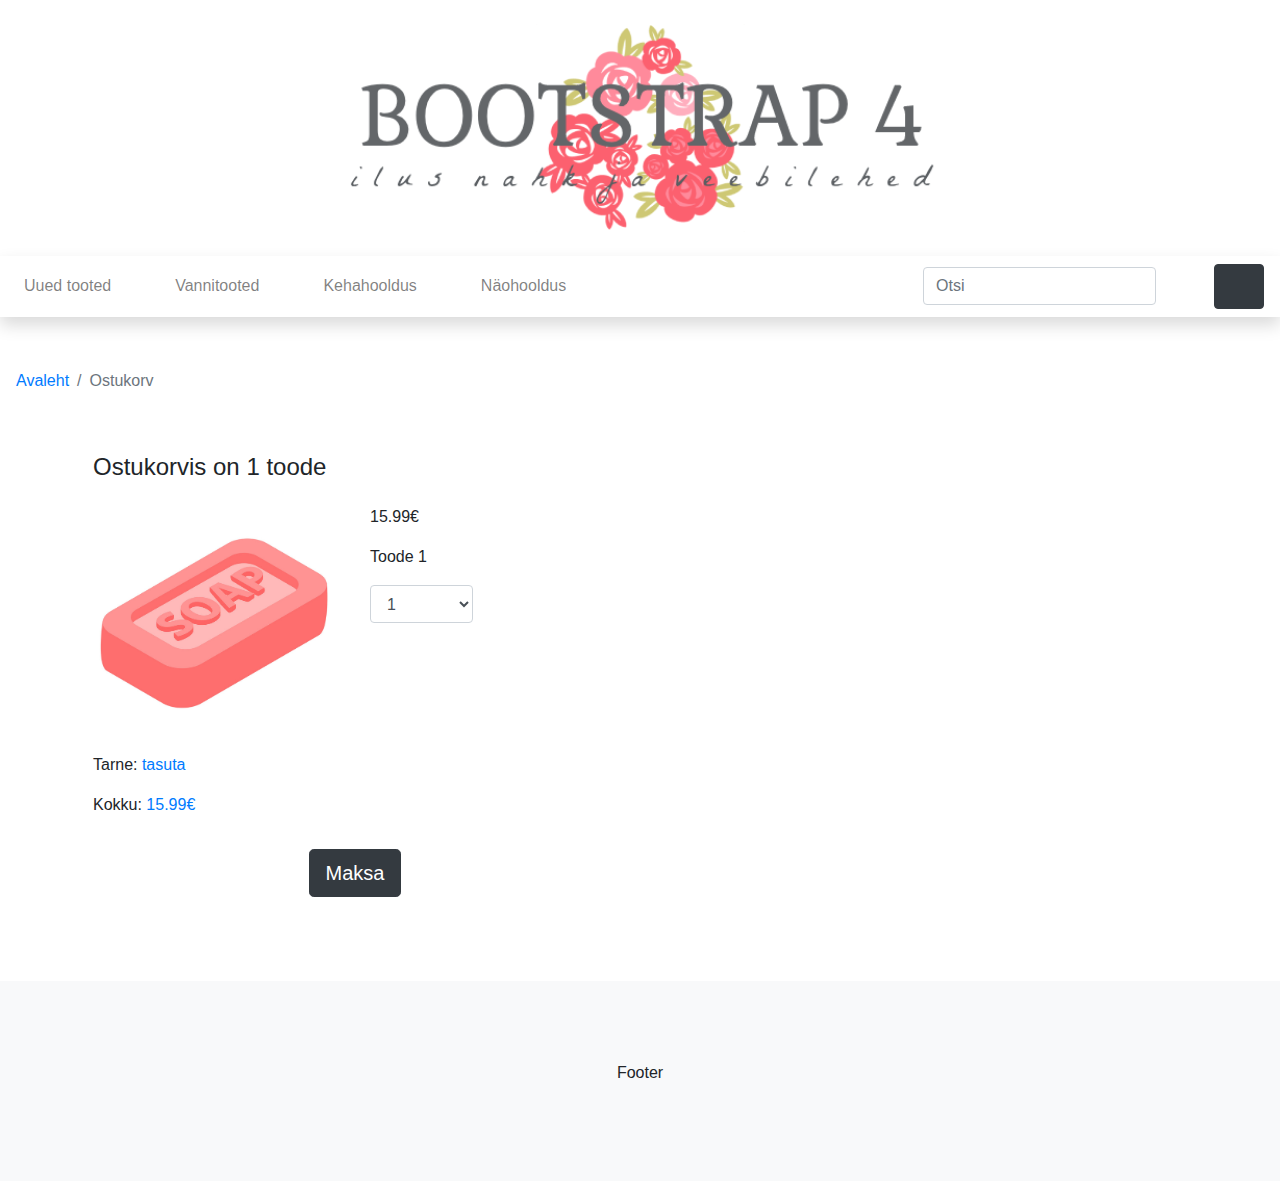
==== cart.html @ 9862b307 "kodutöö 3" ====
<!doctype html>
<html lang="ee">
    <head>
        <meta charset="utf-8">
        <meta http-equiv="X-UA-Compatible" content="IE=edge">
        <meta name="viewport" content="width=device-width, initial-scale=1, shrink-to-fit=no">
        <meta name="description" content=""> 
        <meta name="author" content="">
        <title>Ostukorv</title>
        <!-- Bootstrap CSS -->
        <link rel="stylesheet" href="https://stackpath.bootstrapcdn.com/bootstrap/4.3.1/css/bootstrap.min.css" integrity="sha384-ggOyR0iXCbMQv3Xipma34MD+dH/1fQ784/j6cY/iJTQUOhcWr7x9JvoRxT2MZw1T" crossorigin="anonymous"> 
        <!-- minu CSS -->
        <link rel="stylesheet" href="custom.css">
    </head>
    <body>
        <!-- päis -->
        <header class="py-2">
            <div class="container-fluid">
                <div class="row">
                    <div class="col-lg-12 my-3 text-center"><img src="logo2.png" width="50%"></div>              
                </div>          
            </div>
        </header>
        <!-- navigatsioon -->
        <nav class="navbar navbar-expand-lg navbar-light bg-white shadow">
            <button class="navbar-toggler" type="button" data-toggle="collapse" data-target="#navbarNavDropdown" aria-controls="navbarNavDropdown" aria-expanded="false" aria-label="Toggle navigation">
                <span class="navbar-toggler-icon"></span>
            </button>
            <div class="collapse navbar-collapse" id="navbarNavDropdown">
                <ul class="navbar-nav mr-auto">
                    <li class="nav-item"><a class="nav-link" href="#">Uued tooted</a></li>
                    <li class="nav-item dropdown">
                        <a class="nav-link" href="#" id="navbarDropdownMenuLink" data-toggle="dropdown" aria-haspopup="true" aria-expanded="false">Vannitooted</a> 
                        <div class="dropdown-menu" aria-labelledby="navbarDropdownMenuLink"> 
                            <a class="dropdown-item" href="#">Vannisoolad</a> 
                            <a class="dropdown-item" href="#">Vannipiimad</a> 
                            <a class="dropdown-item" href="#">Vannipommid</a>
                            <a class="dropdown-item" href="list.html">Seebid ja du&scaron;igeelid</a>
                        </div> 
                    </li> 
                    <li class="nav-item dropdown"> 
                        <a class="nav-link" href="#" id="navbarDropdownMenuLink" data-toggle="dropdown" aria-haspopup="true" aria-expanded="false">Kehahooldus</a> 
                        <div class="dropdown-menu" aria-labelledby="navbarDropdownMenuLink"> 
                            <a class="dropdown-item" href="#">Kehakreemid</a> 
                            <a class="dropdown-item" href="#">Keha&otilde;lid</a> 
                            <a class="dropdown-item" href="#">Kehakoorijad</a> 
                            <a class="dropdown-item" href="#">Deodorandid</a> 
                            <a class="dropdown-item" href="#">K&auml;te ja jalgade hooldus</a>  
                        </div> 
                    </li> 
                    <li class="nav-item dropdown"> 
                        <a class="nav-link" href="#" id="navbarDropdownMenuLink" data-toggle="dropdown" aria-haspopup="true" aria-expanded="false">N&auml;ohooldus</a> 
                        <div class="dropdown-menu" aria-labelledby="navbarDropdownMenuLink"> 
                            <a class="dropdown-item" href="#">Puhastus ja toniseerimine</a> 
                            <a class="dropdown-item" href="#">Niisutus ja toitmine</a> 
                            <a class="dropdown-item" href="#">Koorijad ja maskid</a> 
                        </div> 
                    </li> 
                </ul>
                <!-- search -->
                <form class="form-inline m-2 my-lg-0">
                    <input class="form-control mr-sm-2" type="search" placeholder="Otsi" aria-label="Search">
                    <button class="btn btn-outline-white my-2 my-sm-0" type="submit"><svg class="lnr lnr-magnifier"><use xlink:href="#lnr-magnifier"></use></svg></button>
                </form>
            </div>
            <!-- cart -->
            <a href="cart.html"><button class="btn btn-dark my-2 my-sm-0" type="submit"><svg class="lnr lnr-cart"><use xlink:href="#lnr-cart"></use></svg></button></a>
        </nav> 
        <section>
            <!-- breadcrumb -->
            <nav aria-label="breadcrumb" >
                <ol class="breadcrumb bg-white my-2">
                    <li class="breadcrumb-item"><a href="index.html">Avaleht</a></li>
                    <li class="breadcrumb-item active">Ostukorv</li>
                </ol>
            </nav>
        </section>
        <!-- ostukorv -->
        <section>
            <div class="container">
                <div class="row">
                    <div class="col-lg-6 d-flex align-items-start flex-column">
                        <div class="mb-auto p-2"><h4>Ostukorvis on 1 toode</h4></div>    
                        <div class="mb-auto p-2 row">
                            <div class="col-lg-6">
                                <img src="soap.png" width="100%">
                            </div>
                            <div class="col-lg-6">
                                <p>15.99&#8364;</p>
                                <p>Toode 1</p>
                                    <select class="form-control col-lg-5 form-sm" id="kogus">
                                        <option>0</option>
                                        <option selected="selected">1</option>
                                        <option>2</option>
                                        <option>3</option>
                                    </select>
                                <br/>
                            </div>            
                        </div>
                        <div class="p-2">
                            <p>Tarne: <span class="text-primary">tasuta</span></p>
                            <p>Kokku: <span class="text-primary">15.99&#8364;</span></p>
                        </div>
                        <div class="p-2 mx-auto">
                            <a href="kinnitus.html" class="btn btn-dark btn-lg mb-3">Maksa</a>
                        </div>
                    </div>
                    <div class="col-lg-6">
                    <!-- TODO! --->
                    </div>           
                </div>   
            </div>
        </section>
        <!-- jalus -->
        <footer class="bg-light">
            <div class="container-fluid">
                <div class="row">
                    <!-- TODO! -->
                    <div class="col-lg-12 text-center"><p>Footer</p></div>
                </div>
            </div>
        </footer>       
        <!-- jQuery, Popper.js, Bootstrap JS -->
        <script src="https://code.jquery.com/jquery-3.3.1.slim.min.js" integrity="sha384-q8i/X+965DzO0rT7abK41JStQIAqVgRVzpbzo5smXKp4YfRvH+8abtTE1Pi6jizo" crossorigin="anonymous"></script>
        <script src="https://cdnjs.cloudflare.com/ajax/libs/popper.js/1.14.7/umd/popper.min.js" integrity="sha384-UO2eT0CpHqdSJQ6hJty5KVphtPhzWj9WO1clHTMGa3JDZwrnQq4sF86dIHNDz0W1" crossorigin="anonymous"></script>
        <script src="https://stackpath.bootstrapcdn.com/bootstrap/4.3.1/js/bootstrap.min.js" integrity="sha384-JjSmVgyd0p3pXB1rRibZUAYoIIy6OrQ6VrjIEaFf/nJGzIxFDsf4x0xIM+B07jRM" crossorigin="anonymous"></script>
        <script src="https://cdn.linearicons.com/free/1.0.0/svgembedder.min.js"></script>
    </body>
</html>
---- custom.css ----
.lnr {
    display: inline-block;
    fill: currentColor;
    width: 1em;
    height: 1em;
    vertical-align: -0.05em;
    stroke-width: 2;
}

.lnr-cart {
    width: 1.5em;
    height: 1.5em;
}

.lnr-magnifier {
    color: #000000;   
}

.navbar-nav li {
    margin-right: 3em;
}

section {
    margin-top: 40px;
}

.h {
    text-align: center;
}

.card-body {
    align-content: center;
}

footer {
    margin-top: 60px;
    padding: 5em;
}
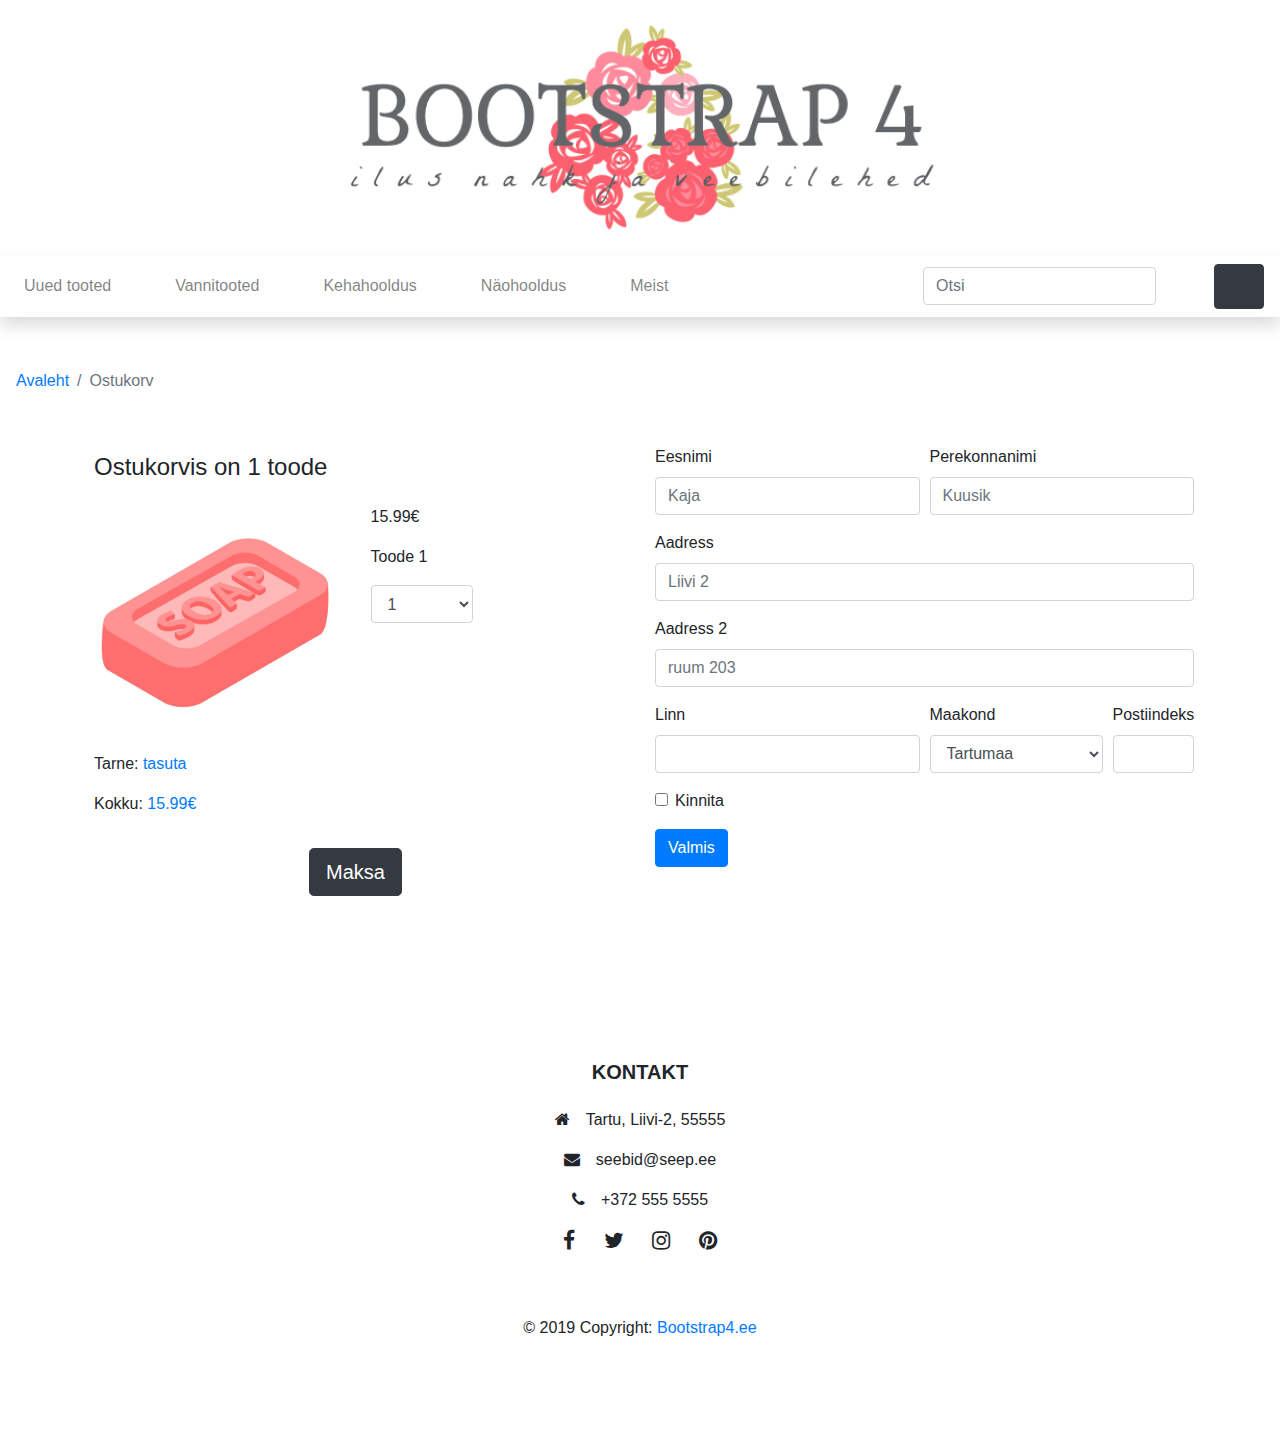
==== commit 474a5c99: "kodutöö 3" ====
--- a/cart.html
+++ b/cart.html
@@ -11,6 +11,7 @@
         <link rel="stylesheet" href="https://stackpath.bootstrapcdn.com/bootstrap/4.3.1/css/bootstrap.min.css" integrity="sha384-ggOyR0iXCbMQv3Xipma34MD+dH/1fQ784/j6cY/iJTQUOhcWr7x9JvoRxT2MZw1T" crossorigin="anonymous"> 
         <!-- minu CSS -->
         <link rel="stylesheet" href="custom.css">
+        <link rel="stylesheet" href="https://cdnjs.cloudflare.com/ajax/libs/font-awesome/4.7.0/css/font-awesome.min.css">
     </head>
     <body>
         <!-- päis -->
@@ -55,7 +56,8 @@
                             <a class="dropdown-item" href="#">Niisutus ja toitmine</a> 
                             <a class="dropdown-item" href="#">Koorijad ja maskid</a> 
                         </div> 
-                    </li> 
+                    </li>
+                    <li class="nav-item"><a class="nav-link" href="meist.html">Meist</a></li>
                 </ul>
                 <!-- search -->
                 <form class="form-inline m-2 my-lg-0">
@@ -106,20 +108,99 @@
                         </div>
                     </div>
                     <div class="col-lg-6">
-                    <!-- TODO! --->
+                        <form>
+                            <div class="form-row">
+                                <div class="form-group col-md-6">
+                                    <label for="inputFirstName">Eesnimi</label>
+                                    <input type="email" class="form-control" id="inputFirstName" placeholder="Kaja">
+                                </div>
+                                <div class="form-group col-md-6">
+                                    <label for="inputLastName">Perekonnanimi</label>
+                                    <input type="password" class="form-control" id="inputLastName" placeholder="Kuusik">
+                                </div>
+                            </div>
+                            <div class="form-group">
+                                <label for="inputAddress">Aadress</label>
+                                <input type="text" class="form-control" id="inputAddress" placeholder="Liivi 2">
+                            </div>
+                            <div class="form-group">
+                                <label for="inputAddress2">Aadress 2</label>
+                                <input type="text" class="form-control" id="inputAddress2" placeholder="ruum 203">
+                            </div>
+                            <div class="form-row">
+                                <div class="form-group col-md-6">
+                                    <label for="inputCity">Linn</label>
+                                    <input type="text" class="form-control" id="inputCity">
+                                </div>
+                                <div class="form-group col-md-4">
+                                    <label for="inputState">Maakond</label>
+                                    <select id="inputState" class="form-control">
+                                        <option>Harjumaa</option>
+                                        <option selected>Tartumaa</option>
+                                        <option>Viljandimaa</option>
+                                    </select>
+                                </div>
+                                <div class="form-group col-md-2">
+                                    <label for="inputZip">Postiindeks</label>
+                                    <input type="text" class="form-control" id="inputZip">
+                                </div>
+                            </div>
+                            <div class="form-group">
+                                <div class="form-check">
+                                    <input class="form-check-input" type="checkbox" id="gridCheck">
+                                    <label class="form-check-label" for="gridCheck">
+                                        Kinnita
+                                    </label>
+                                </div>
+                            </div>
+                            <button type="submit" class="btn btn-primary">Valmis</button>
+                        </form>
                     </div>           
                 </div>   
             </div>
         </section>
         <!-- jalus -->
-        <footer class="bg-light">
-            <div class="container-fluid">
-                <div class="row">
-                    <!-- TODO! -->
-                    <div class="col-lg-12 text-center"><p>Footer</p></div>
+        <footer class="page-footer font-small indigo">
+            <div class="container text-center">
+
+                <h5 class="font-weight-bold text-uppercase mb-4">Kontakt</h5>
+                <ul class="list-unstyled">
+                    <li>
+                        <p>
+                            <i class="fa fa-home mr-3"></i>Tartu, Liivi-2, 55555</p>
+                    </li>
+                    <li>
+                        <p>
+                            <i class="fa fa-envelope mr-3"></i>seebid@seep.ee</p>
+                    </li>
+                    <li>
+                        <p>
+                            <i class="fa fa-phone mr-3"></i>+372 555 5555</p>
+                    </li>
+                </ul>
+                <div class="mb-5 flex-center">
+                    <!-- Facebook -->
+                    <a class="fb-ic">
+                        <i class="fa fa-facebook-f fa-lg white-text mr-4"> </i>
+                    </a>
+                    <!-- Twitter -->
+                    <a class="tw-ic">
+                        <i class="fa fa-twitter fa-lg white-text mr-4"> </i>
+                    </a>
+                    <!--Instagram-->
+                    <a class="ins-ic">
+                        <i class="fa fa-instagram fa-lg white-text mr-4"> </i>
+                    </a>
+                    <!--Pinterest-->
+                    <a class="pin-ic">
+                        <i class="fa fa-pinterest fa-lg white-text"> </i>
+                    </a>
                 </div>
             </div>
-        </footer>       
+            <div class="footer-copyright text-center py-3">© 2019 Copyright:
+                <a href="https://mdbootstrap.com/education/bootstrap/"> Bootstrap4.ee</a>
+            </div>
+        </footer>
         <!-- jQuery, Popper.js, Bootstrap JS -->
         <script src="https://code.jquery.com/jquery-3.3.1.slim.min.js" integrity="sha384-q8i/X+965DzO0rT7abK41JStQIAqVgRVzpbzo5smXKp4YfRvH+8abtTE1Pi6jizo" crossorigin="anonymous"></script>
         <script src="https://cdnjs.cloudflare.com/ajax/libs/popper.js/1.14.7/umd/popper.min.js" integrity="sha384-UO2eT0CpHqdSJQ6hJty5KVphtPhzWj9WO1clHTMGa3JDZwrnQq4sF86dIHNDz0W1" crossorigin="anonymous"></script>
--- a/custom.css
+++ b/custom.css
@@ -35,4 +35,75 @@
 footer {
     margin-top: 60px;
     padding: 5em;
+}
+
+.jumbotron {
+    background-color: mistyrose;
+}
+
+.about {
+    text-align: center;
+}
+
+.about h1 {
+    font-size: 80px;
+    padding: 40px;
+}
+
+.about img {
+    height: 70%;
+    width: 70%;
+}
+
+
+.column {
+    float: left;
+    width: 33.3%;
+    margin-bottom: 16px;
+    padding: 0 8px;
+}
+
+/* Display the columns below each other instead of side by side on small screens */
+@media screen and (max-width: 650px) {
+    .column {
+        width: 100%;
+        display: block;
+    }
+}
+
+/* Add some shadows to create a card effect */
+.card {
+    box-shadow: 0 4px 8px 0 rgba(0, 0, 0, 0.2);
+}
+
+/* Some left and right padding inside the container */
+.container {
+    padding: 0 16px;
+}
+
+/* Clear floats */
+.container::after, .row::after {
+    content: "";
+    clear: both;
+    display: table;
+}
+
+.title {
+    color: grey;
+}
+
+.button {
+    border: none;
+    outline: 0;
+    display: inline-block;
+    padding: 8px;
+    color: white;
+    background-color: #000;
+    text-align: center;
+    cursor: pointer;
+    width: 100%;
+}
+
+.button:hover {
+    background-color: #555;
 }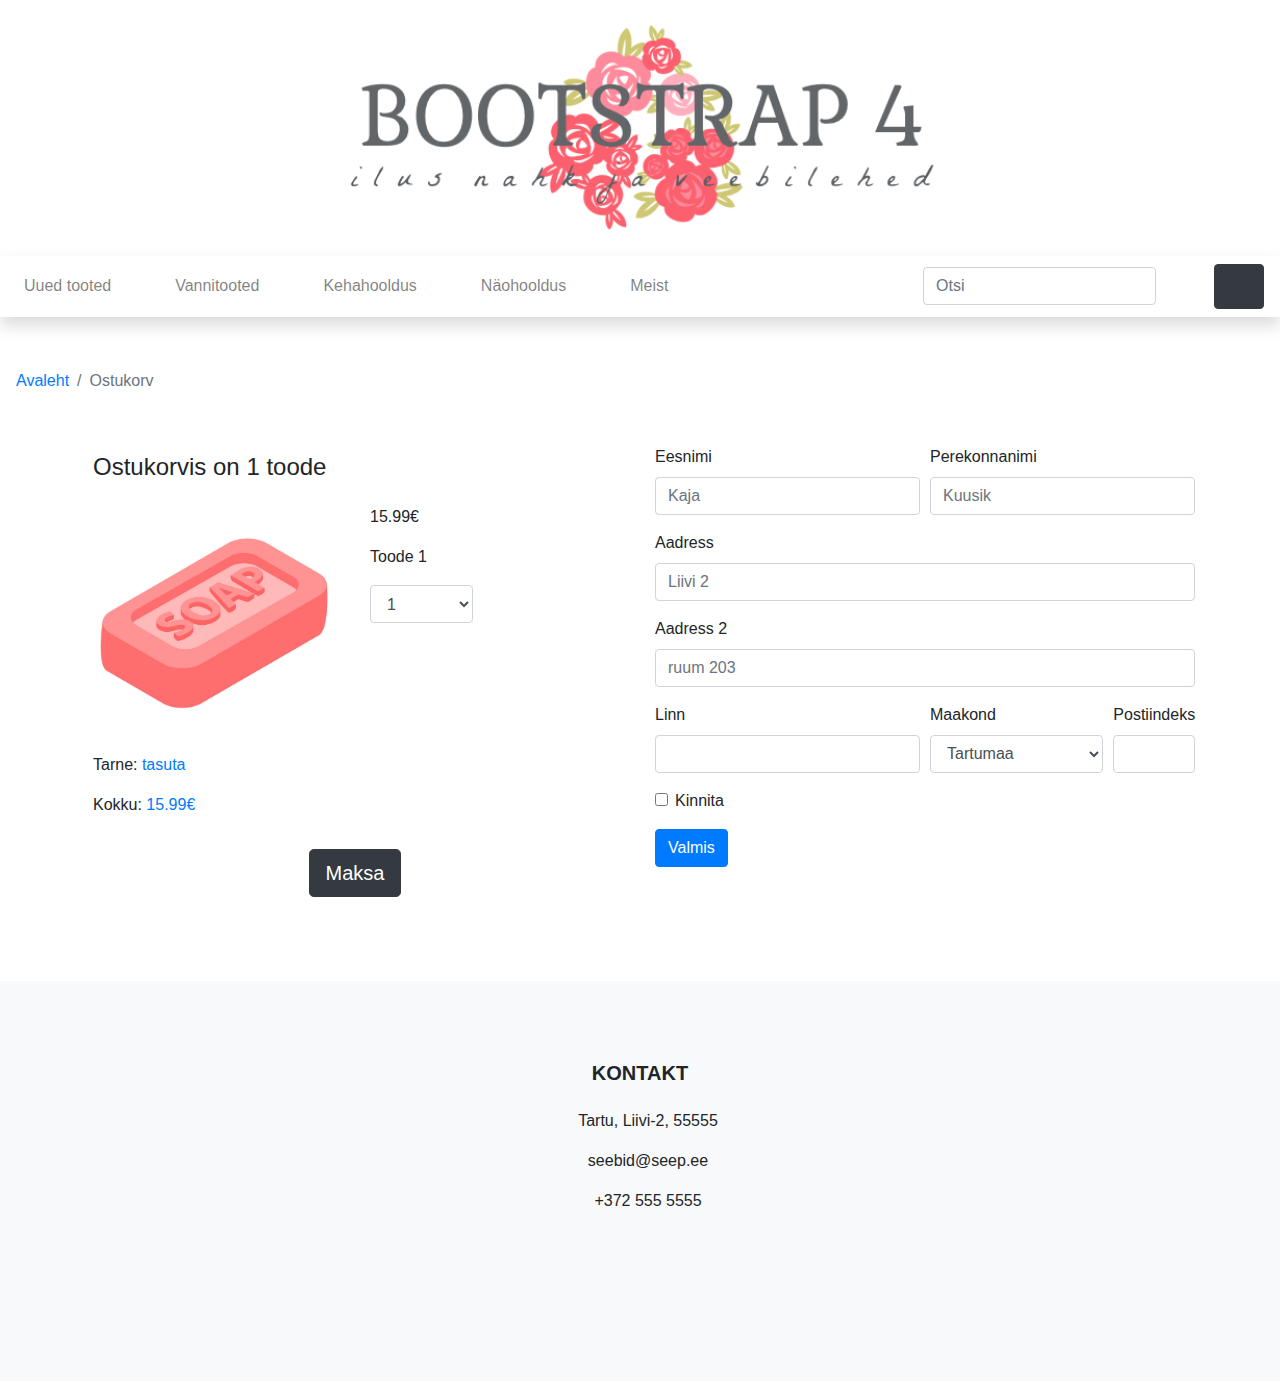
==== commit a7f2dbc3: "ül 3 parandus" ====
--- a/cart.html
+++ b/cart.html
@@ -11,7 +11,6 @@
         <link rel="stylesheet" href="https://stackpath.bootstrapcdn.com/bootstrap/4.3.1/css/bootstrap.min.css" integrity="sha384-ggOyR0iXCbMQv3Xipma34MD+dH/1fQ784/j6cY/iJTQUOhcWr7x9JvoRxT2MZw1T" crossorigin="anonymous"> 
         <!-- minu CSS -->
         <link rel="stylesheet" href="custom.css">
-        <link rel="stylesheet" href="https://cdnjs.cloudflare.com/ajax/libs/font-awesome/4.7.0/css/font-awesome.min.css">
     </head>
     <body>
         <!-- päis -->
@@ -160,9 +159,8 @@
             </div>
         </section>
         <!-- jalus -->
-        <footer class="page-footer font-small indigo">
+        <footer class="bg-light">
             <div class="container text-center">
-
                 <h5 class="font-weight-bold text-uppercase mb-4">Kontakt</h5>
                 <ul class="list-unstyled">
                     <li>
@@ -197,10 +195,7 @@
                     </a>
                 </div>
             </div>
-            <div class="footer-copyright text-center py-3">© 2019 Copyright:
-                <a href="https://mdbootstrap.com/education/bootstrap/"> Bootstrap4.ee</a>
-            </div>
-        </footer>
+        </footer>       
         <!-- jQuery, Popper.js, Bootstrap JS -->
         <script src="https://code.jquery.com/jquery-3.3.1.slim.min.js" integrity="sha384-q8i/X+965DzO0rT7abK41JStQIAqVgRVzpbzo5smXKp4YfRvH+8abtTE1Pi6jizo" crossorigin="anonymous"></script>
         <script src="https://cdnjs.cloudflare.com/ajax/libs/popper.js/1.14.7/umd/popper.min.js" integrity="sha384-UO2eT0CpHqdSJQ6hJty5KVphtPhzWj9WO1clHTMGa3JDZwrnQq4sF86dIHNDz0W1" crossorigin="anonymous"></script>
--- a/custom.css
+++ b/custom.css
@@ -35,75 +35,4 @@
 footer {
     margin-top: 60px;
     padding: 5em;
-}
-
-.jumbotron {
-    background-color: mistyrose;
-}
-
-.about {
-    text-align: center;
-}
-
-.about h1 {
-    font-size: 80px;
-    padding: 40px;
-}
-
-.about img {
-    height: 70%;
-    width: 70%;
-}
-
-
-.column {
-    float: left;
-    width: 33.3%;
-    margin-bottom: 16px;
-    padding: 0 8px;
-}
-
-/* Display the columns below each other instead of side by side on small screens */
-@media screen and (max-width: 650px) {
-    .column {
-        width: 100%;
-        display: block;
-    }
-}
-
-/* Add some shadows to create a card effect */
-.card {
-    box-shadow: 0 4px 8px 0 rgba(0, 0, 0, 0.2);
-}
-
-/* Some left and right padding inside the container */
-.container {
-    padding: 0 16px;
-}
-
-/* Clear floats */
-.container::after, .row::after {
-    content: "";
-    clear: both;
-    display: table;
-}
-
-.title {
-    color: grey;
-}
-
-.button {
-    border: none;
-    outline: 0;
-    display: inline-block;
-    padding: 8px;
-    color: white;
-    background-color: #000;
-    text-align: center;
-    cursor: pointer;
-    width: 100%;
-}
-
-.button:hover {
-    background-color: #555;
 }